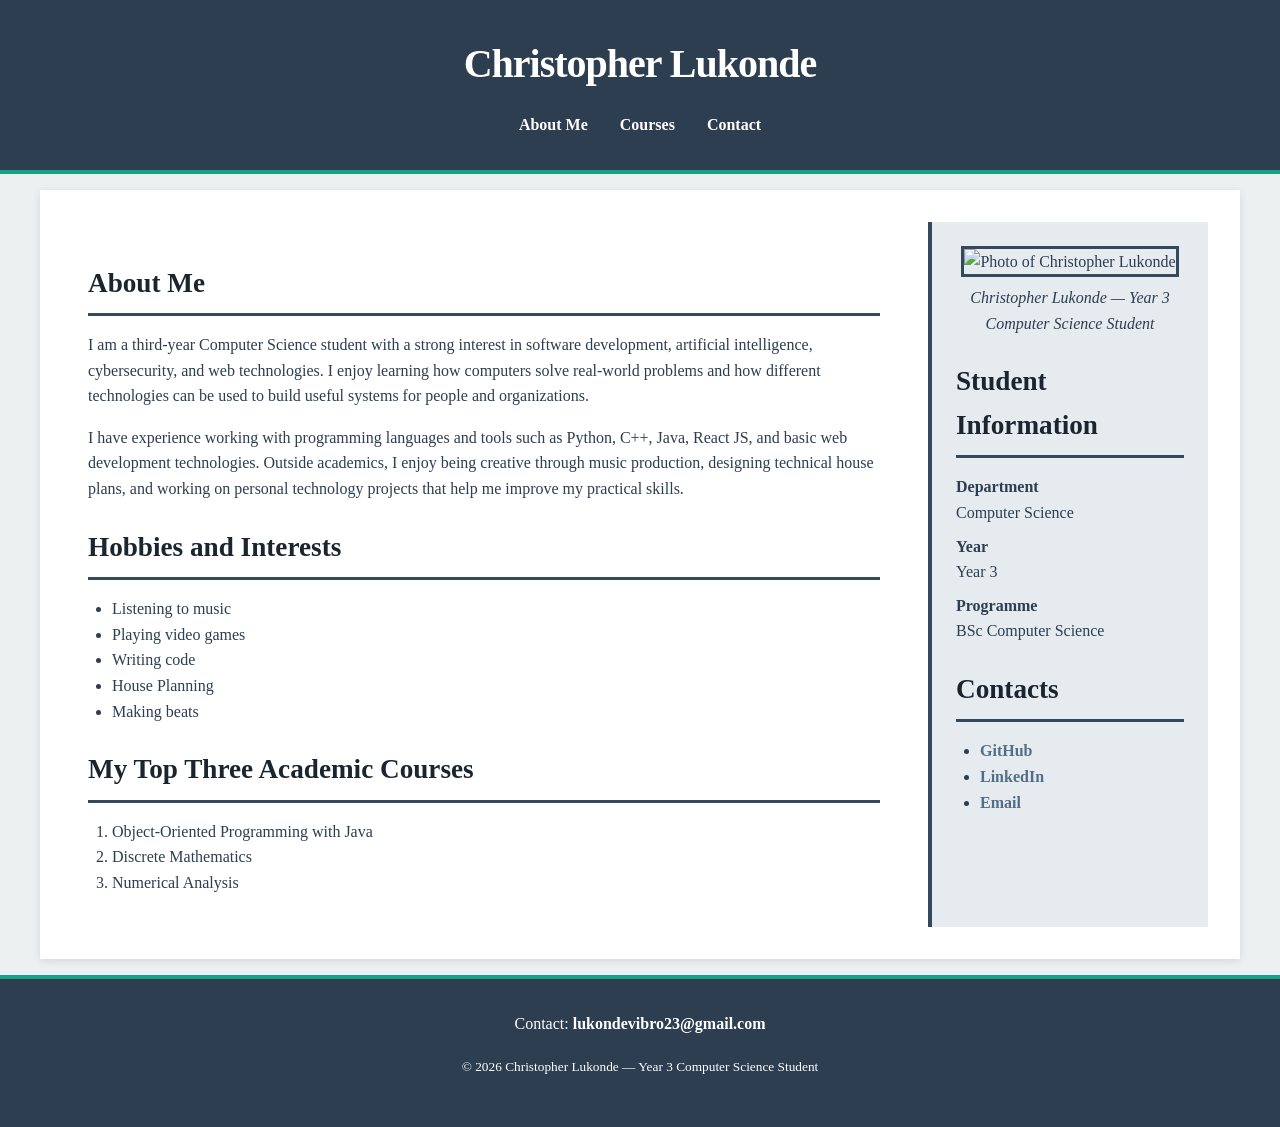
==== profile.html @ 4d757060 "Add files via upload Add module 2: profile page" ====
<!doctype html>
<html lang="en">
<head>
    <meta charset="UTF-8">
    <meta name="viewport" content="width=device-width, initial-scale=1.0">
    <meta name="description" content="Christopher Lukonde's personal profile page">
    <title>Christopher Lukonde  Personal Profile</title>
    <link rel="stylesheet" href="style.css">
</head>

<body>
    <header>
        <h1>Christopher Lukonde</h1>

        <nav aria-label="Main navigation">
            <ul>
                <li><a href="#about">About Me</a></li>
                <li><a href="#courses">Courses</a></li>
                <li><a href="#contact">Contact</a></li>
            </ul>
        </nav>
    </header>

    <div class="container">
        <main>
            <article id="about">
                <h2>About Me</h2>

                <p>
                    I am a third-year Computer Science student with a strong interest in software development,
                    artificial intelligence, cybersecurity, and web technologies. I enjoy learning how computers
                    solve real-world problems and how different technologies can be used to build useful systems
                    for people and organizations.
                </p>

                <p>
                    I have experience working with programming languages and tools such as Python, C++, Java,
                    React JS, and basic web development technologies. Outside academics, I enjoy being creative
                    through music production, designing technical house plans, and working on personal technology
                    projects that help me improve my practical skills.
                </p>

                <section id="hobbies">
                    <h2>Hobbies and Interests</h2>

                    <ul>
                        <li>Listening to music</li>
                        <li>Playing video games</li>
                        <li>Writing code</li>
                        <li>House Planning</li>
                        <li>Making beats</li>
                    </ul>
                </section>

                <section id="courses">
                    <h2>My Top Three Academic Courses</h2>

                    <ol>
                        <li>Object-Oriented Programming with Java</li>
                        <li>Discrete Mathematics</li>
                        <li>Numerical Analysis</li>
                    </ol>
                </section>
            </article>
        </main>

        <aside id="links">
            <figure>
                <img
                    src="profile.jpg"
                    alt="Photo of Christopher Lukonde"
                    width="200"
                    height="200"
                >
                <figcaption>
                    Christopher Lukonde — Year 3 Computer Science Student
                </figcaption>
            </figure>

            <section>
                <h2>Student Information</h2>

                <dl>
                    <dt>Department</dt>
                    <dd>Computer Science</dd>

                    <dt>Year</dt>
                    <dd>Year 3</dd>

                    <dt>Programme</dt>
                    <dd>BSc Computer Science</dd>
                </dl>
            </section>

            <section>
                <h2>Contacts</h2>

                <ul>
                    <li><a href="https://github.com/Lukonde25">GitHub</a></li>
                    <li><a href="https://www.linkedin.com/in/christopher-lukonde-684b3b319?utm_source=share_via&utm_content=profile&utm_medium=member_android">LinkedIn</a></li>
                    <li><a href="mailto:lukondevibro23@gmail.com">Email</a></li>
                </ul>
            </section>
        </aside>
    </div>

    <footer id="contact">
        <p>
            Contact:
            <a href="mailto:lukondevibro23@gmail.com">lukondevibro23@gmail.com</a>
        </p>

        <p>
            <small>&copy; 2026 Christopher Lukonde — Year 3 Computer Science Student</small>
        </p>
    </footer>
</body>
</html>
---- style.css ----
* {
    margin: 0;
    padding: 0;
    box-sizing: border-box;
}

html {
    scroll-behavior: smooth;
}

body {
    font-family: Georgia, "Times New Roman", serif;
    line-height: 1.6;
    color: #2c3e50;
    background-color: #ecf0f1;
}

header {
    background-color: #2c3e50;
    color: white;
    padding: 2rem;
    text-align: center;
    border-bottom: 4px solid #16a085;
}

h1 {
    font-size: 2.5rem;
    font-weight: bold;
    letter-spacing: -1px;
    margin-bottom: 1rem;
}

h2 {
    font-size: 1.7rem;
    font-weight: bold;
    color: #1a252f;
    margin-top: 1.5rem;
    margin-bottom: 1rem;
    border-bottom: 3px solid #34495e;
    padding-bottom: 0.5rem;
}

p {
    margin-bottom: 1rem;
}

header nav ul {
    list-style: none;
    display: flex;
    justify-content: center;
    gap: 2rem;
    flex-wrap: wrap;
}

a {
    color: #536e88;
    text-decoration: none;
    font-weight: bold;
}

a:hover {
    text-decoration: underline;
}

header a,
footer a {
    color: white;
}

.container {
    max-width: 1200px;
    margin: 1rem auto;
    padding: 2rem;
    display: grid;
    grid-template-columns: 1fr 280px;
    gap: 2rem;
    background-color: white;
    box-shadow: 0 2px 8px rgba(0, 0, 0, 0.1);
}

main {
    padding: 1rem;
}

article ul,
article ol,
aside ul {
    margin-left: 1.5rem;
    margin-bottom: 1rem;
}

aside {
    background-color: #e6ebf0;
    padding: 1.5rem;
    border-left: 4px solid #34495e;
}

figure {
    text-align: center;
    margin-bottom: 1.5rem;
}

aside img {
    width: 200px;
    height: 200px;
    border: 3px solid #34495e;
    object-fit: cover;
}

figcaption {
    margin-top: 0.5rem;
    font-style: italic;
}

dt {
    font-weight: bold;
    margin-top: 0.5rem;
}

dd {
    margin-bottom: 0.5rem;
}

footer {
    background-color: #2c3e50;
    color: white;
    padding: 2rem;
    text-align: center;
    border-top: 4px solid #16a085;
}


@media (max-width: 768px) {
    .container {
        grid-template-columns: 1fr;
        margin: 1rem;
        padding: 1rem;
    }

    aside {
        border-left: none;
        border-top: 4px solid #34495e;
    }

    header nav ul {
        gap: 1rem;
    }

    h1 {
        font-size: 2rem;
    }
}
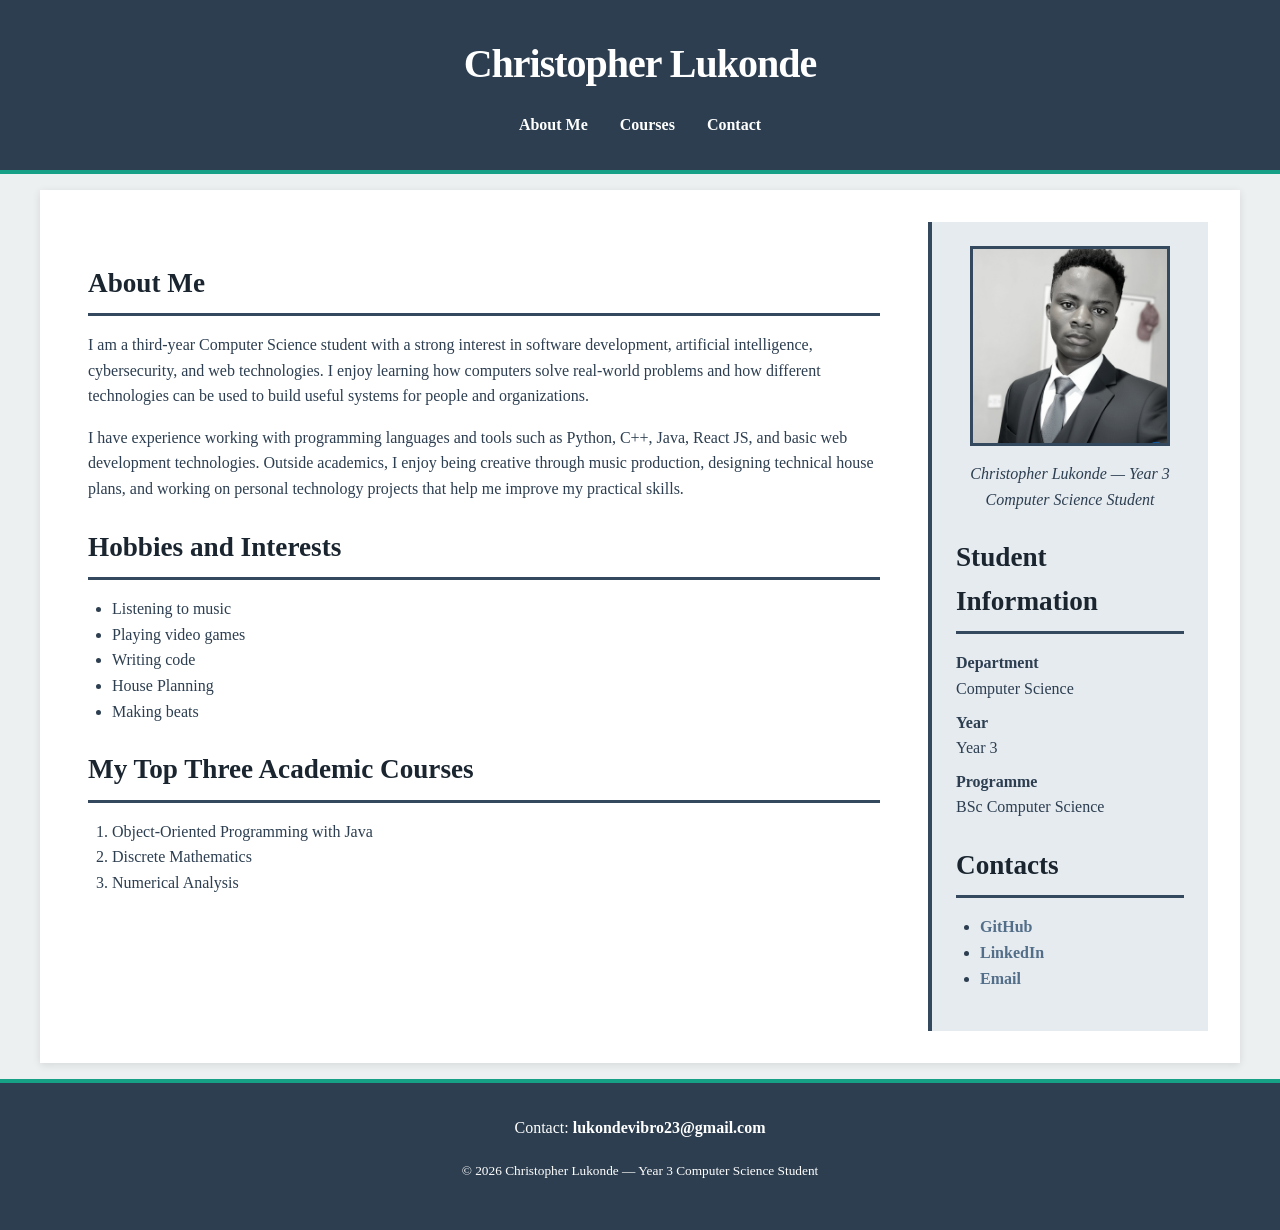
==== commit 601e031b: "Update profile.html fix image path case sensitivity" ====
--- a/profile.html
+++ b/profile.html
@@ -67,7 +67,7 @@
         <aside id="links">
             <figure>
                 <img
-                    src="profile.jpg"
+                    src="Profile.jpg"
                     alt="Photo of Christopher Lukonde"
                     width="200"
                     height="200"
@@ -115,4 +115,4 @@
         </p>
     </footer>
 </body>
-</html>+</html>
